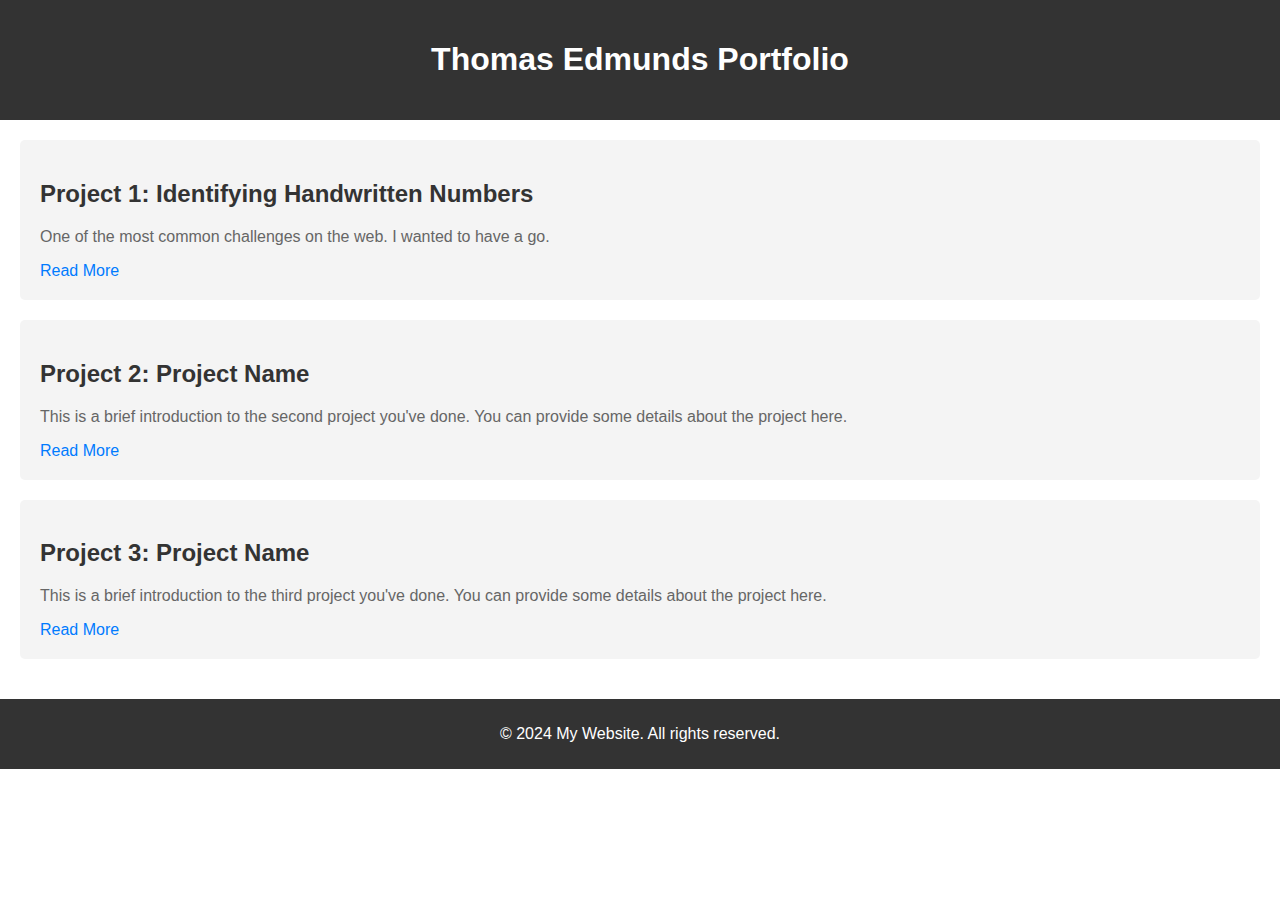
==== index.html @ 164e6a3b "first commit" ====
<!-- index.html -->
<!DOCTYPE html>
<html lang="en">
<head>
    <meta charset="UTF-8">
    <meta name="viewport" content="width=device-width, initial-scale=1.0">
    <title>My Website</title>
    <link rel="stylesheet" href="styles.css">
</head>
<body>
    <header>
        <h1>Thomas Edmunds Portfolio</h1>
    </header>
    <main>
        <section class="project">
            <h2>Project 1: Identifying Handwritten Numbers</h2>
            <p>One of the most common challenges on the web. I wanted to have a go.</p>
            <a href="#">Read More</a>
        </section>
        <section class="project">
            <h2>Project 2: Project Name</h2>
            <p>This is a brief introduction to the second project you've done. You can provide some details about the project here.</p>
            <a href="#">Read More</a>
        </section>
        <section class="project">
            <h2>Project 3: Project Name</h2>
            <p>This is a brief introduction to the third project you've done. You can provide some details about the project here.</p>
            <a href="#">Read More</a>
        </section>
    </main>
    <footer>
        <p>&copy; 2024 My Website. All rights reserved.</p>
    </footer>
</body>
</html>
---- styles.css ----
/* styles.css */
body {
    font-family: Arial, sans-serif;
    margin: 0;
    padding: 0;
}

header {
    background-color: #333;
    color: #fff;
    padding: 20px;
    text-align: center;
}

main {
    padding: 20px;
}

footer {
    background-color: #333;
    color: #fff;
    padding: 10px 20px;
    text-align: center;
}

.project {
    background-color: #f4f4f4;
    border-radius: 5px;
    padding: 20px;
    margin-bottom: 20px;
}

.project h2 {
    color: #333;
}

.project p {
    color: #666;
}

.project a {
    color: #007bff;
    text-decoration: none;
}

.project a:hover {
    text-decoration: underline;
}
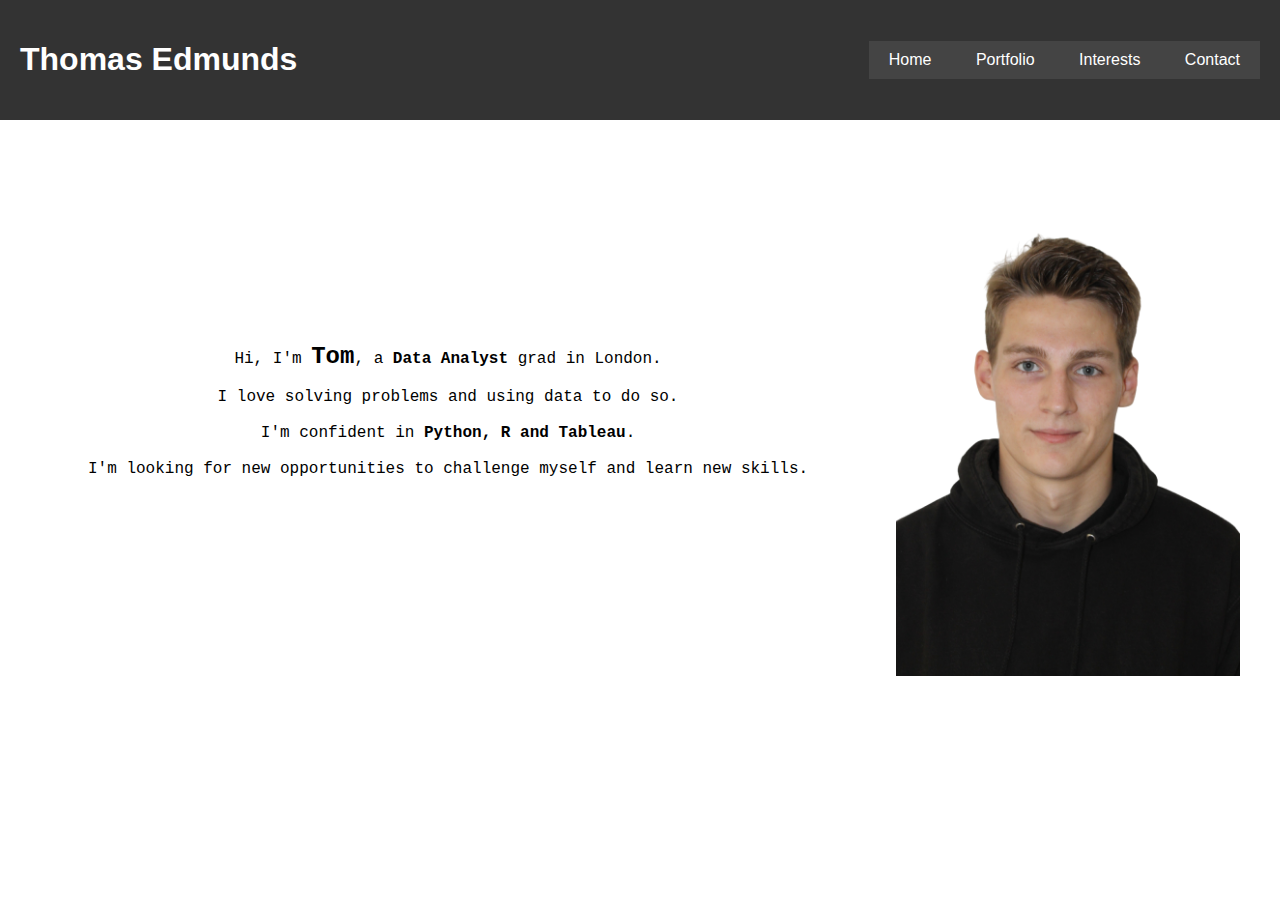
==== commit 9b59720c: "setting up pages" ====
--- a/index.html
+++ b/index.html
@@ -1,35 +1,43 @@
-<!-- index.html -->
 <!DOCTYPE html>
 <html lang="en">
 <head>
     <meta charset="UTF-8">
     <meta name="viewport" content="width=device-width, initial-scale=1.0">
-    <title>My Website</title>
+    <title>Thomas Edmunds</title>
     <link rel="stylesheet" href="styles.css">
 </head>
 <body>
     <header>
-        <h1>Thomas Edmunds Portfolio</h1>
+        <h1>Thomas Edmunds</h1>
+        <nav>
+            <a href="index.html">Home</a>
+            <a href="Portfolio/portfolio.html">Portfolio</a>
+            <a href="Interests/interests.html">Interests</a>
+            <a href="Contact/contact.html">Contact</a>
+        </nav>
     </header>
     <main>
-        <section class="project">
-            <h2>Project 1: Identifying Handwritten Numbers</h2>
-            <p>One of the most common challenges on the web. I wanted to have a go.</p>
-            <a href="#">Read More</a>
-        </section>
-        <section class="project">
-            <h2>Project 2: Project Name</h2>
-            <p>This is a brief introduction to the second project you've done. You can provide some details about the project here.</p>
-            <a href="#">Read More</a>
-        </section>
-        <section class="project">
-            <h2>Project 3: Project Name</h2>
-            <p>This is a brief introduction to the third project you've done. You can provide some details about the project here.</p>
-            <a href="#">Read More</a>
-        </section>
+        <body>
+            <div class="container">
+                <div class="content-box">
+                    <div class="text-box">
+                        <ul>
+                            <p> Hi, I'm <span style="font-size: 1.5em;"><strong>Tom</strong></span>, a <strong>Data Analyst</strong> grad in London. <br><br>
+
+                                I love solving problems and using data to do so. <br><br>
+
+                                I'm confident in <strong>Python, R and Tableau</strong>.<br><br>
+
+                                I'm looking for new opportunities to challenge myself and learn new skills.<br><br>
+                            </p>
+                        </ul>
+                    </div>
+                    <div class="image-box">
+                        <img src="Images/passport.jpg" alt="Image">
+                    </div>
+                </div>
+            </div>
+            
     </main>
-    <footer>
-        <p>&copy; 2024 My Website. All rights reserved.</p>
-    </footer>
 </body>
 </html>
--- a/styles.css
+++ b/styles.css
@@ -1,4 +1,5 @@
-/* styles.css */
+
+/* Title box section */
 body {
     font-family: Arial, sans-serif;
     margin: 0;
@@ -9,40 +10,110 @@
     background-color: #333;
     color: #fff;
     padding: 20px;
+    display: flex;
+    justify-content: space-between;
+    align-items: center;
+}
+
+nav {
+    background-color: #444;
+    color: #fff;
     text-align: center;
+    padding: 10px 0;
+}
+
+nav a {
+    color: #fff;
+    text-decoration: none;
+    padding: 0 20px;
+}
+
+nav a:hover {
+    color: #ff6600;
 }
 
 main {
     padding: 20px;
 }
 
-footer {
+
+body {
+    font-family: Arial, sans-serif;
+    margin: 0;
+    padding: 0;
+}
+
+header {
     background-color: #333;
     color: #fff;
-    padding: 10px 20px;
-    text-align: center;
+    padding: 20px;
+    display: flex;
+    justify-content: space-between;
+    align-items: center;
 }
 
-.project {
-    background-color: #f4f4f4;
-    border-radius: 5px;
-    padding: 20px;
-    margin-bottom: 20px;
+nav {
+    background-color: #444;
+    color: #fff;
+    text-align: center;
+    padding: 10px 0;
 }
 
-.project h2 {
-    color: #333;
+nav a {
+    color: #fff;
+    text-decoration: none;
+    padding: 0 20px;
 }
 
-.project p {
-    color: #666;
+nav a:hover {
+    color: #ff6600;
 }
 
-.project a {
-    color: #007bff;
-    text-decoration: none;
+main {
+    padding: 20px;
 }
 
-.project a:hover {
-    text-decoration: underline;
+/* Info section + photo */
+
+.container {
+    display: flex;
+    align-items: center; 
 }
+
+.content-box {
+    display: flex;
+    width: 100%;
+}
+
+.text-box {
+    background-color: #fff;
+    border: 2px solid #fff;
+    padding: 2%;
+    width: 70%; 
+    display: flex;
+    justify-content: center; 
+    align-items: center; 
+    flex-direction: column; 
+    text-align: center; 
+    font-family: "Courier"; 
+}
+
+ul {
+    padding: 0;
+}
+
+ul li {
+    list-style-type: disc;
+    margin-left: 20px;
+}
+
+.image-box {
+    width: 30%;
+    padding: 20px;
+}
+
+.image-box img {
+    max-width: 100%; 
+    height: auto;
+}
+
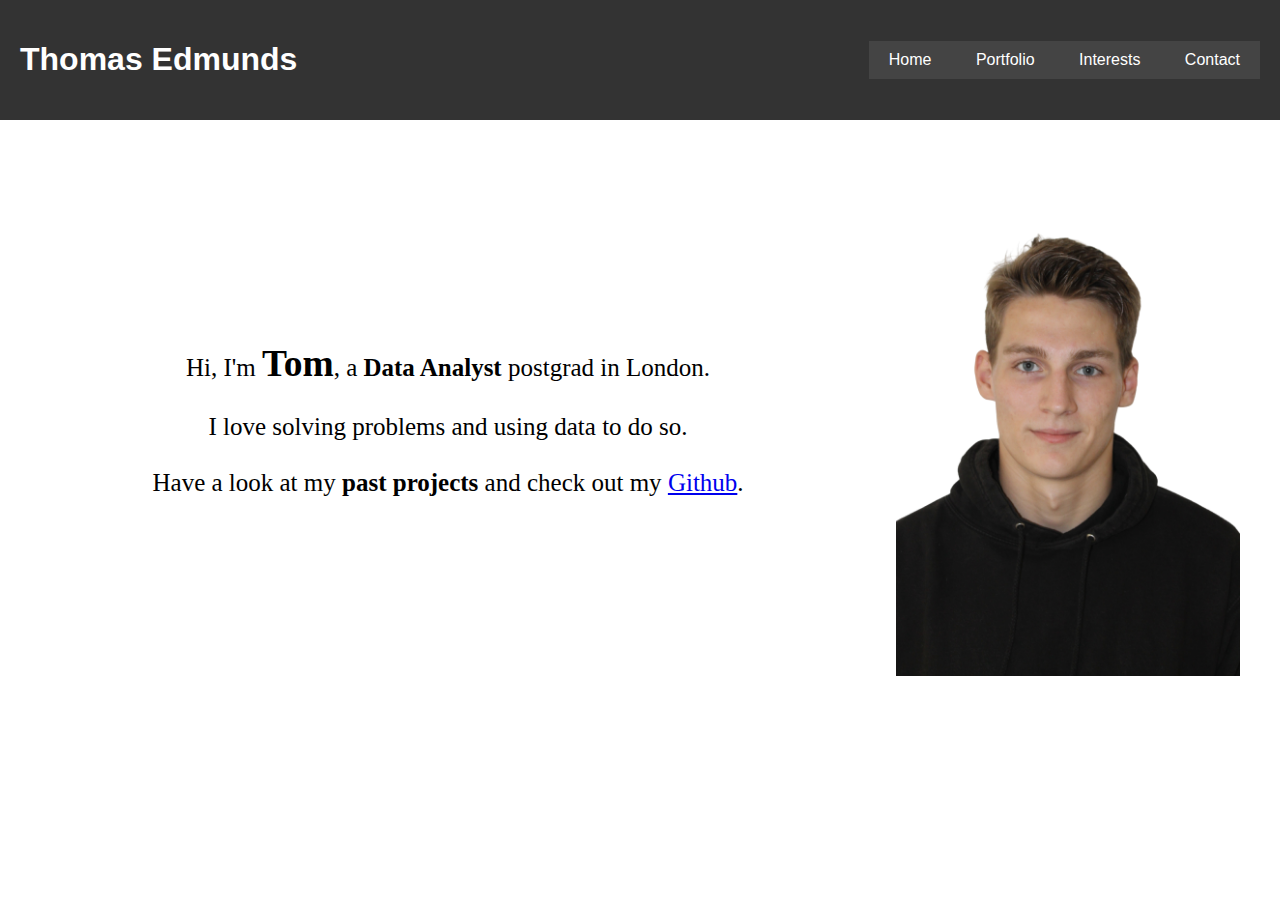
==== commit c3ac94e6: "update" ====
--- a/index.html
+++ b/index.html
@@ -21,23 +21,21 @@
             <div class="container">
                 <div class="content-box">
                     <div class="text-box">
-                        <ul>
-                            <p> Hi, I'm <span style="font-size: 1.5em;"><strong>Tom</strong></span>, a <strong>Data Analyst</strong> grad in London. <br><br>
+                        <p> Hi, I'm <span style="font-size: 1.5em;"><strong>Tom</strong></span>, a <strong>Data Analyst</strong> postgrad in London. <br><br>
 
-                                I love solving problems and using data to do so. <br><br>
+                                I love solving problems and using data to do so. <br><br>                                
 
-                                I'm confident in <strong>Python, R and Tableau</strong>.<br><br>
-
-                                I'm looking for new opportunities to challenge myself and learn new skills.<br><br>
-                            </p>
-                        </ul>
+                                Have a look at my <strong>past projects</strong> and check out my <a href="https://github.com/TomEdmunds92">Github</a>.
+                        </p>
                     </div>
                     <div class="image-box">
                         <img src="Images/passport.jpg" alt="Image">
                     </div>
                 </div>
             </div>
-            
+        </body>
+        <title>Github</title>
+        
     </main>
 </body>
 </html>
--- a/styles.css
+++ b/styles.css
@@ -95,7 +95,8 @@
     align-items: center; 
     flex-direction: column; 
     text-align: center; 
-    font-family: "Courier"; 
+    font-family: "Didot";
+    font-size: 25px; 
 }
 
 ul {
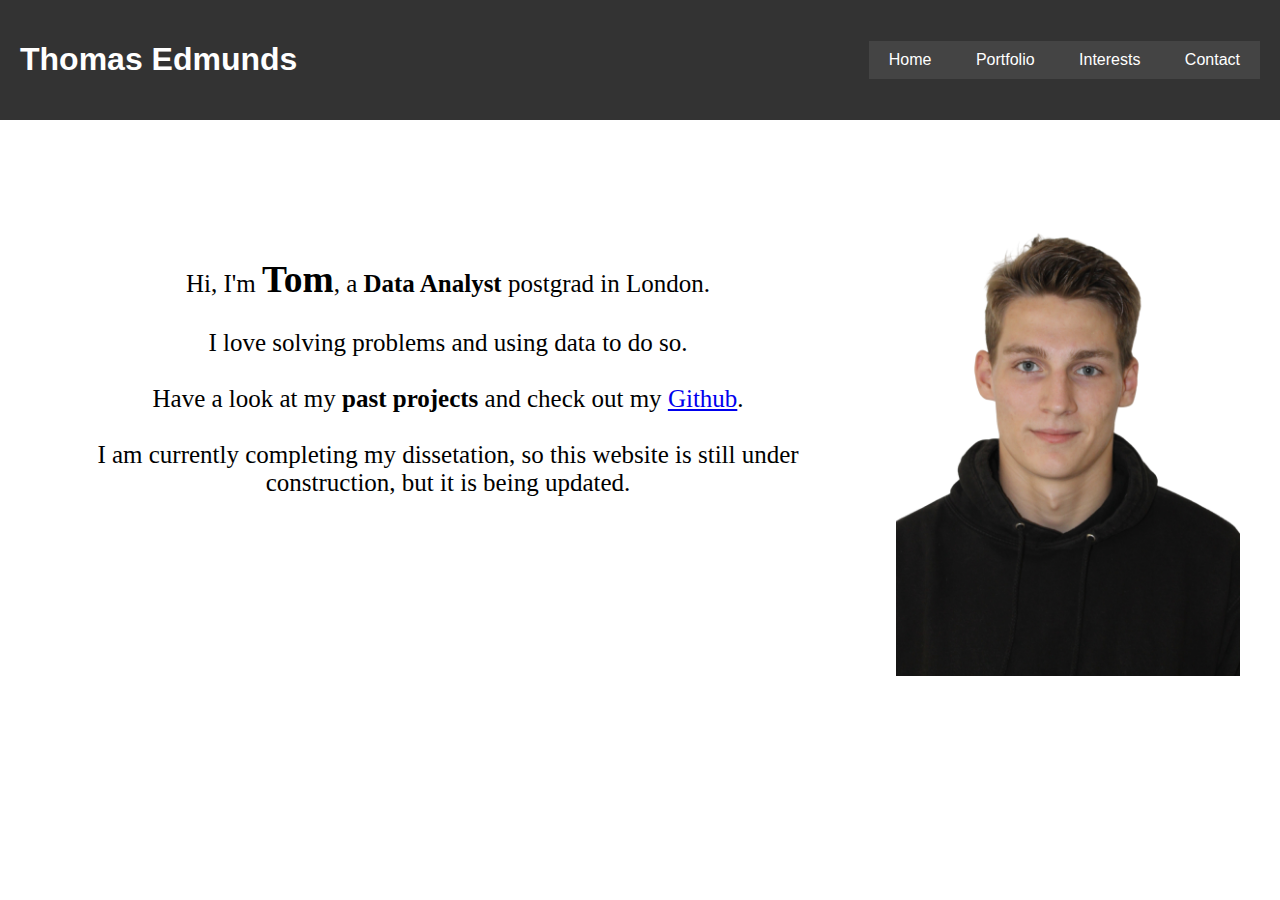
==== commit 187a7006: "adding about me page + few fixes" ====
--- a/index.html
+++ b/index.html
@@ -25,7 +25,15 @@
 
                                 I love solving problems and using data to do so. <br><br>                                
 
-                                Have a look at my <strong>past projects</strong> and check out my <a href="https://github.com/TomEdmunds92">Github</a>.
+                                Have a look at my <strong>past projects</strong> and check out my <a href="https://github.com/TomEdmunds9">Github</a>.
+
+                                <br><br>
+
+                                I am currently completing my dissetation, so this website is still under construction, but it is being updated. <br><br>
+
+                                <br><br> 
+                                
+
                         </p>
                     </div>
                     <div class="image-box">
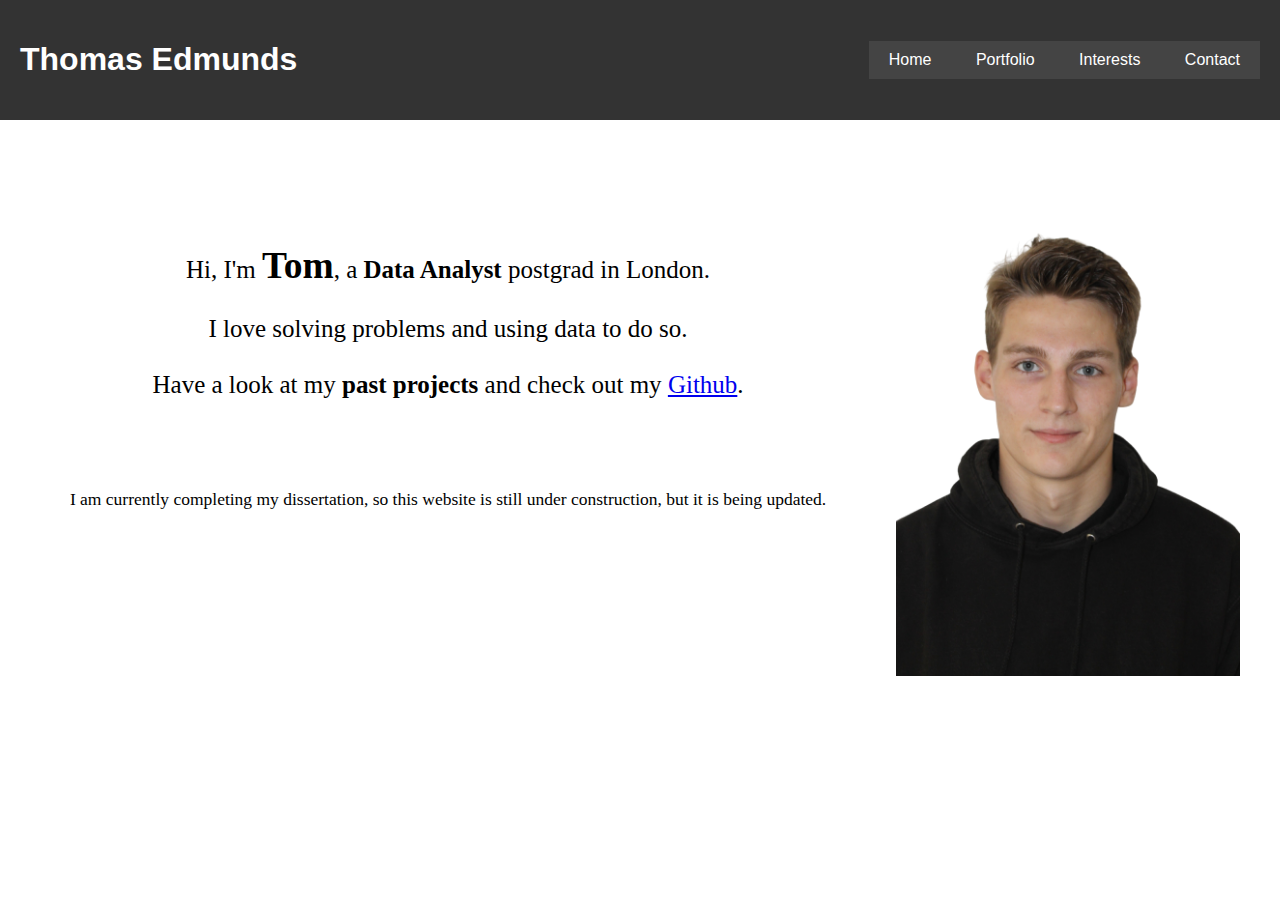
==== commit dd0846e3: "Uploading full buildings" ====
--- a/index.html
+++ b/index.html
@@ -27,10 +27,10 @@
 
                                 Have a look at my <strong>past projects</strong> and check out my <a href="https://github.com/TomEdmunds9">Github</a>.
 
-                                <br><br>
+                                <br><br><br><br>
 
-                                I am currently completing my dissetation, so this website is still under construction, but it is being updated. <br><br>
-
+                                <span style="font-size: .7em;">I am currently completing my dissertation, so this website is still under construction, but it is being updated. <br><br>
+                                </span>
                                 <br><br> 
                                 
 
